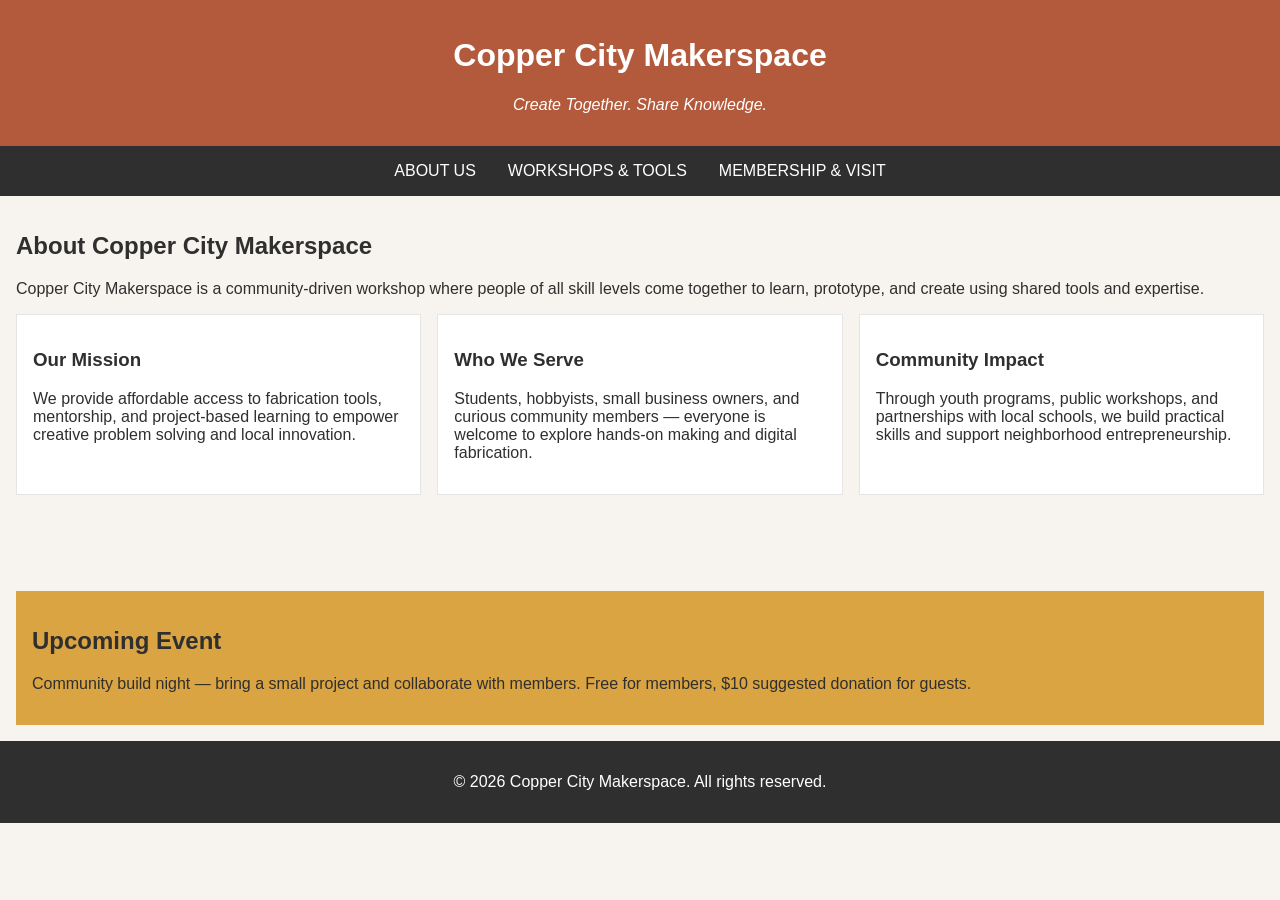
==== about.html @ aab9e0d9 "Complete Code-Along 5 multi-page website" ====
<!DOCTYPE html>
<html lang="en">
<head>
    <meta charset="UTF-8">
    <meta name="viewport" content="width=device-width, initial-scale=1.0">
    <link rel="stylesheet" href="styles.css">
    <title>Copper City Makerspace</title>
</head>
<body>
    <header>
        <h1>Copper City Makerspace</h1>
        <p>Create Together. Share Knowledge.</p>
    </header>
<nav>
    <ul>
        <li><a href="#about">About Us</a></li>
        <li><a href="#workshops">Workshops & Tools</a></li>
        <li><a href="#memberships">Membership & Visit</a></li>
    </ul>
</nav>
<main>
    <section id="about">
        <h2>About Copper City Makerspace</h2>
        <p>Copper City Makerspace is a community-driven workshop where people of all skill levels come together to learn, prototype, and create using shared tools and expertise.</p>
        <div class="card-row">
            <section>
                <h3>Our Mission</h3>
                <p>We provide affordable access to fabrication tools, mentorship, and project-based learning to empower creative problem solving and local innovation.</p>
                <img src="images/engineering.jpg" alt="" width="300">
            </section>
            <section>
                <h3>Who We Serve</h3>
                <p>Students, hobbyists, small business owners, and curious community members — everyone is welcome to explore hands-on making and digital fabrication.</p>
                <img src="images/ideation.jpg" alt="" width="300">
            </section>
            <section>
                <h3>Community Impact</h3>
                <p>Through youth programs, public workshops, and partnerships with local schools, we build practical skills and support neighborhood entrepreneurship.</p>
                <img src="images/storytelling.jpg" alt="" width="300">
            </section>
        </div>
    </section>
</main>
<aside>
    <h2>Upcoming Event</h2>
    <p>Community build night — bring a small project and collaborate with members. Free for members, $10 suggested donation for guests.</p>
</aside>
<footer>
    <p>&copy; 2026 Copper City Makerspace. All rights reserved.</p>
</footer>
</body>
</html>
---- styles.css ----
/* =====  CSS by Christina Carrasquilla =====  */

/* ===== Color Palette 

Copper:#B35A3C
Charcoal:#2F2F2F
Light Background:#F7F4EF
Card Background:#FFFFFF
Soft Gold:#D9A441
Border:#E5E5E5

===== */

/* ===== GLOBAL (Base) Styles ===== */

body {
    font-family: Arial, sans-serif;
    margin: 0;
    background-color: #F7F4EF;
    color: #2F2F2F;
}

header {
    background-color: #B35A3C;
    color: white;
    text-align: center;
    padding: 1rem;
}

header img {
    margin-top: 0.5rem;
}
header p {
    font-style:italic;
}
nav {
    background-color: #2F2F2F;
    padding:.5rem;
}

nav ul {
    list-style: none;
    margin: 0;
    padding: 0;
    display: flex;
    flex-direction: column;
    justify-content: center;
    gap: 1rem;
}

nav a {
    color: white;
    text-decoration: none;
    padding: 0.5rem;
    display: inline-block;
    text-transform:uppercase;
}

nav a:hover {
    background-color: #B35A3C;
}

main {
    padding: 1rem;
}

section {
    margin-bottom: 2rem;
}

.card-row {
   display: flex;
    flex-direction: column;
    gap: 1rem;
}

.card-row section {
    background-color: white;
    border: 1px solid #E5E5E5;
    padding: 1rem;
}

img {
    display: block;
    margin-top: 0.5rem;
    max-width: 100%;
}

aside {
    background-color: #D9A441;
    padding: 1rem;
    margin: 1rem;
}

footer {
    background-color: #2F2F2F;
    color: white;
    text-align: center;
    padding: 1rem;
}

/* ===== MEDIUM SCREENS AND LARGER ===== */

@media screen and (min-width: 768px) {
    nav ul {
        flex-direction: row;
    }

    .card-row {
        flex-direction: row;
    }

    .card-row section {
        flex: 1;
        min-width: 0;
    }
}
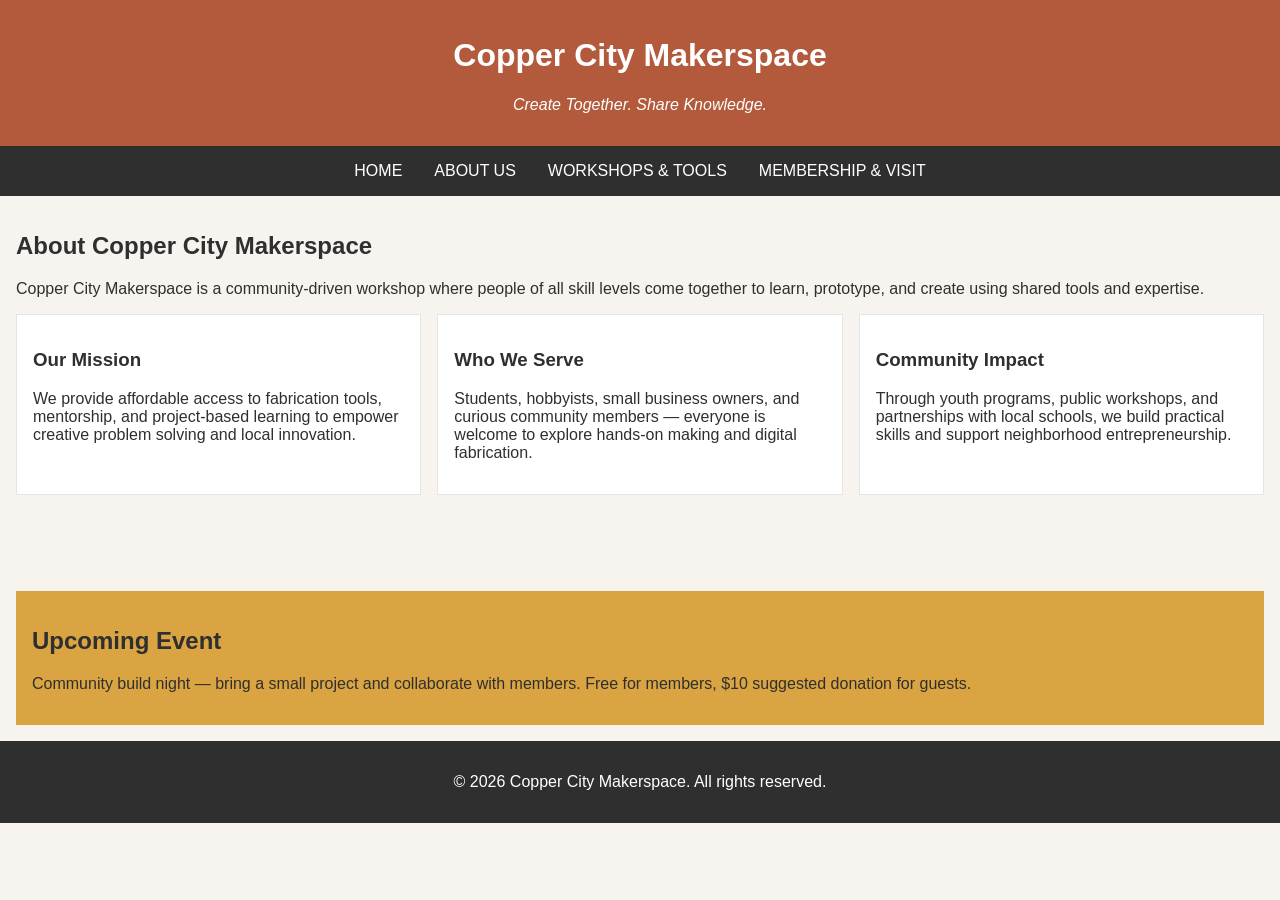
==== commit 7122f947: "Fix navigation across website pages" ====
--- a/about.html
+++ b/about.html
@@ -13,9 +13,10 @@
     </header>
 <nav>
     <ul>
-        <li><a href="#about">About Us</a></li>
-        <li><a href="#workshops">Workshops & Tools</a></li>
-        <li><a href="#memberships">Membership & Visit</a></li>
+        <li><a href="index.html">Home</a></li>
+        <li><a href="about.html">About Us</a></li>
+        <li><a href="workshops.html">Workshops & Tools</a></li>
+        <li><a href="memberships.html">Membership & Visit</a></li>
     </ul>
 </nav>
 <main>
